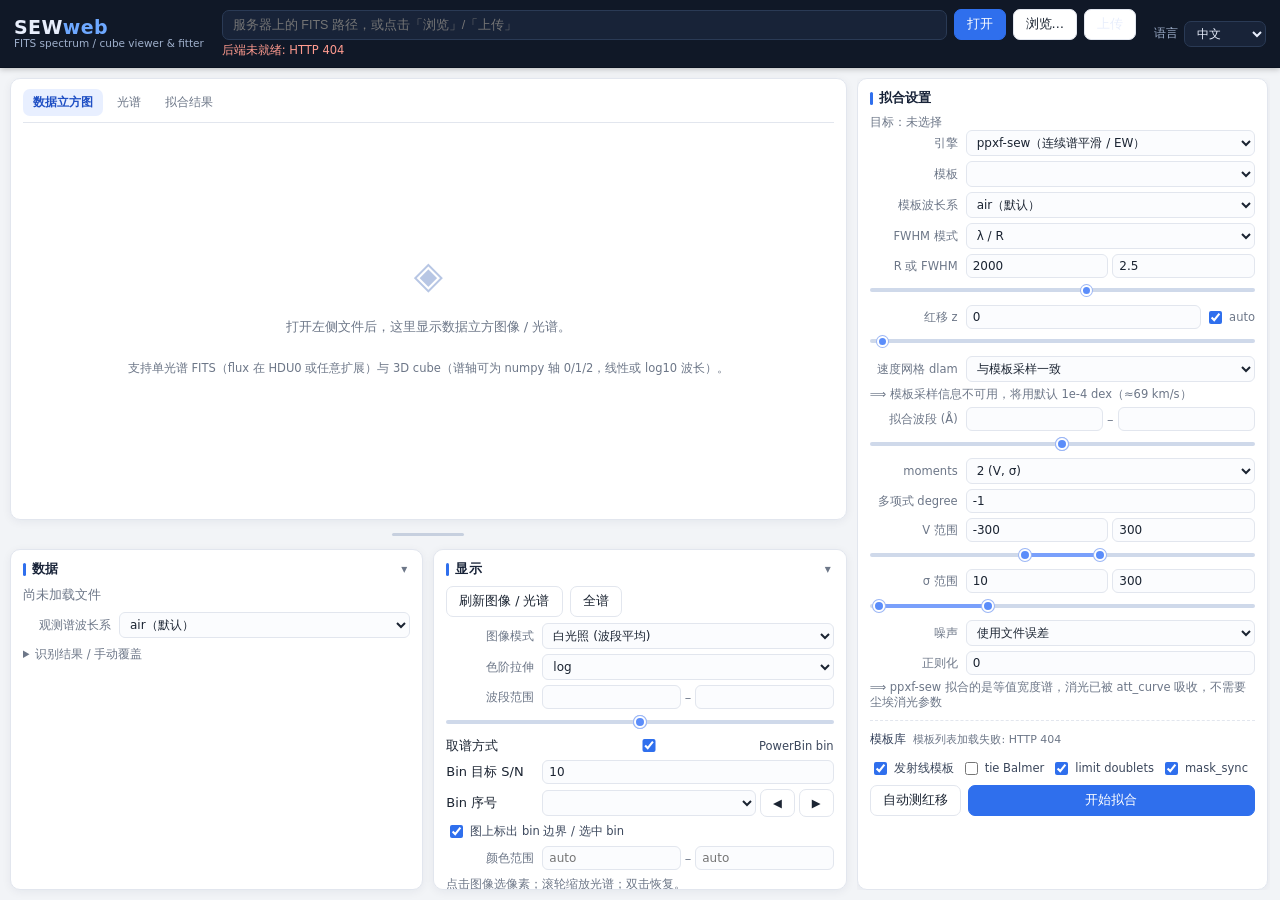
==== static/index.html @ 7df34a9a "webapp: 完整迁移到浏览器端计算 + 本地工作区 - wasm_app.py：把 Flask 路由搬成纯函数（同步拟合、base64 导出、进度回调） - rpc.js：api() 桥接到 Wo" ====
<!DOCTYPE html>
<html lang="zh-CN">
<head>
<meta charset="utf-8"/>
<meta name="viewport" content="width=device-width, initial-scale=1"/>
<title>SEW web</title>
<link rel="stylesheet" href="/static/style.css"/>
<script src="/vendor/plotly.min.js"></script>
</head>
<body>

<header>
  <div class="brand">
    <span class="logo">SEW<span>web</span></span>
    <span class="sub">FITS spectrum / cube viewer &amp; fitter</span>
  </div>
  <div class="openwrap">
    <div class="openbar">
      <input id="pathInput" type="text" spellcheck="false"
             data-i18n-ph="hdr.path.ph"/>
      <button id="openBtn" class="primary" data-i18n="hdr.open"></button>
      <button id="browseBtn" data-i18n="hdr.browse"></button>
      <label class="upload-btn"><span data-i18n="hdr.upload"></span>
        <input id="fileInput" type="file" accept=".fits,.fit,.fts,.fits.gz"/>
      </label>
    </div>
    <span id="topStatus" class="status"></span>
  </div>
  <label class="langsel">
    <span data-i18n="hdr.lang"></span>
    <select id="langSel">
      <option value="zh">中文</option>
      <option value="en">English</option>
    </select>
  </label>
</header>

<main>
  <!-- ======================= 左栏：数据 + 显示 ======================= -->
  <aside id="leftPanel">
    <section class="card" id="datasetCard">
      <h3><span data-i18n="card.data"></span> <button class="collapse-btn" data-target="dataBody"
                    data-i18n-title="collapse.title.data">▾</button></h3>
      <div id="dataBody">
      <div id="fileInfo" class="muted" data-i18n="data.empty"></div>
      <div id="detectBox" class="kv" style="display:none"></div>
      <div id="warnBox" class="warn" style="display:none"></div>

      <div class="formgrid" style="margin-top:8px">
        <label data-i18n="data.obsVac" data-i18n-title="data.obsVac.title"></label>
        <select id="obsVacSel">
          <option value="air" data-i18n="data.air"></option>
          <option value="vacuum" data-i18n="data.vacuum"></option>
        </select>
      </div>

      <details id="overrideDetails">
        <summary data-i18n="data.override"></summary>
        <div class="formgrid">
          <label data-i18n="data.kind"></label>
          <select id="ovKind">
            <option value="" data-i18n="data.kind.auto"></option>
            <option value="cube" data-i18n="data.kind.cube"></option>
            <option value="spectrum" data-i18n="data.kind.spec"></option>
          </select>
          <label data-i18n="data.fluxhdu"></label><select id="ovFlux"></select>
          <label data-i18n="data.fluxcol"></label><select id="ovFluxCol"></select>
          <label data-i18n="data.varhdu"></label><select id="ovVar"></select>
          <label data-i18n="data.varcol"></label><select id="ovVarCol"></select>
          <label data-i18n="data.maskhdu"></label><select id="ovMask"></select>
          <label data-i18n="data.maskcol"></label><select id="ovMaskCol"></select>
          <label data-i18n="data.varkind"></label>
          <select id="ovVarKind">
            <option value="" data-i18n="data.kind.auto"></option>
            <option value="var" data-i18n="data.varkind.var"></option>
            <option value="sigma" data-i18n="data.varkind.sigma"></option>
            <option value="ivar" data-i18n="data.varkind.ivar"></option>
          </select>
          <label data-i18n="data.masksem"></label>
          <select id="ovMaskSem">
            <option value="" data-i18n="data.masksem.auto"></option>
            <option value="bad_nonzero" data-i18n="data.masksem.bad"></option>
            <option value="good_nonzero" data-i18n="data.masksem.good"></option>
          </select>
          <label data-i18n="data.axis"></label><select id="ovAxis"></select>
          <label data-i18n="data.row"></label><input id="ovRow" type="number" min="0" value="0"/>
          <label data-i18n="data.wavemode"></label>
          <select id="ovWaveMode">
            <option value="" data-i18n="data.kind.auto"></option>
            <option value="hdu" data-i18n="data.wavemode.hdu"></option>
            <option value="wcs" data-i18n="data.wavemode.wcs"></option>
            <option value="custom" data-i18n="data.wavemode.custom"></option>
          </select>
          <label data-i18n="data.wavehdu"></label><select id="ovWaveHdu"></select>
          <label data-i18n="data.wavecol"></label><select id="ovWaveCol"></select>
          <label data-i18n="data.wavestart"></label><input id="ovWaveStart" type="number" step="any"/>
          <label data-i18n="data.wavestep"></label><input id="ovWaveStep" type="number" step="any"/>
        </div>
        <div class="row"><label class="chk"><input id="ovWaveLog" type="checkbox"/> <span data-i18n="data.wavelog"></span></label></div>
        <button id="applyOverride" class="ghost" data-i18n="data.apply"></button>
      </details>

      <details id="wsDetails" class="hidden">
        <summary><span data-i18n="ws.title"></span> <span id="wsStatus" class="muted"></span></summary>
        <div class="row small muted"><span data-i18n="ws.hint"></span></div>

        <h4 data-i18n="ws.templates"></h4>
        <div id="wsTplList" class="wslist"></div>
        <h4 data-i18n="ws.available"></h4>
        <div id="wsAvailList" class="wslist"></div>
        <div class="row">
          <input id="wsTplUrl" type="text" style="flex:1;min-width:0"
                 data-i18n-ph="ws.url.ph"/>
          <button id="wsTplDl" class="ghost small" data-i18n="tpl.download"></button>
        </div>
        <div class="row">
          <label class="upload-btn small"><span data-i18n="tpl.upload"></span>
            <input id="wsTplUp" type="file" accept=".npz"/>
          </label>
        </div>

        <h4 data-i18n="ws.data"></h4>
        <div id="wsFileList" class="wslist"></div>

        <h4 data-i18n="ws.results"></h4>
        <div id="wsResList" class="wslist"></div>
      </details>
      </div>
    </section>

    <section class="card" id="viewCard">
      <h3><span data-i18n="card.view"></span> <button class="collapse-btn" data-target="displayBody"
                    data-i18n-title="collapse.title.view">▾</button></h3>
      <div id="displayBody">
      <div class="row topbar">
        <button id="applyView" class="ghost" data-i18n="view.refresh"></button>
        <button id="fullBand" class="ghost" data-i18n="view.fullband"></button>
      </div>
      <div class="formgrid">
        <label data-i18n="view.imgmode"></label>
        <select id="imgMode">
          <option value="white" data-i18n="view.imgmode.white"></option>
          <option value="snr">S/N</option>
        </select>
        <label data-i18n="view.stretch"></label>
        <select id="stretchSel">
          <option value="sqrt">sqrt</option>
          <option value="linear">linear</option>
          <option value="log" selected>log</option>
        </select>
        <label data-i18n="view.band"></label>
        <div class="dual">
          <input id="bandMin" type="number" step="any"/>
          <span>–</span>
          <input id="bandMax" type="number" step="any"/>
        </div>
        <div class="span2 rngpair">
          <div class="rngtrack"></div><div class="rngfill"></div>
          <input type="range" id="bandMinR"/>
          <input type="range" id="bandMaxR"/>
        </div>
        <div id="coaddBox" style="display:contents">
        <label data-i18n="view.coadd"></label>
        <label class="chk" data-i18n-title="view.coadd.bin.title">
          <input id="useBin" type="checkbox" checked/> <span data-i18n="view.coadd.bin"></span></label>
        <label id="binSNLabel" data-i18n="view.binsn"></label>
        <input id="binSN" type="number" min="1" step="1" value="10"
               data-i18n-title="view.binsn.title"/>
        <label id="binSelLabel" data-i18n="view.binsel"></label>
        <div id="binSelRow" class="dual">
          <select id="binSel"></select>
          <button id="binPrev" class="ghost small" data-i18n-title="view.bin.prev">◀</button>
          <button id="binNext" class="ghost small" data-i18n-title="view.bin.next">▶</button>
        </div>
        <label id="apLabel" data-i18n="view.ap"></label>
        <div id="apRow" class="dual">
          <input id="aperture" type="number" step="any" min="0" value="0"/>
          <select id="apUnit" data-i18n-title="view.ap.unit.title">
            <option value="pix">pix</option>
            <option value="arcsec" data-i18n="view.ap.arcsec"></option>
          </select>
        </div>
        <div id="apSliderRow" class="span2">
          <input class="rngsingle" type="range" id="apertureR"/>
        </div>
        <div id="apHint" class="span2 small muted"></div>
        <div id="showBinsRow" class="span2">
          <label class="chk"><input id="showBins" type="checkbox" checked/>
            <span data-i18n="view.showbins"></span></label>
        </div>
        </div>
        <label data-i18n="view.crange"></label>
        <div class="dual">
          <input id="cminIn" type="number" step="any" placeholder="auto"/>
          <span>–</span>
          <input id="cmaxIn" type="number" step="any" placeholder="auto"/>
        </div>
      </div>
      <div class="row small muted">
        <span data-i18n="view.hint"></span>
      </div>
      <div class="row">
        <label class="chk"><input id="showMask" type="checkbox" checked/>
          <span data-i18n="view.showmask"></span></label>
        <label class="chk"><input id="showErr" type="checkbox"/>
          <span data-i18n="view.showerr"></span></label>
        <label class="chk"><input id="waveRestChk" type="checkbox"/>
          <span data-i18n="view.waverest"></span></label>
      </div>
      <div id="colorbar" class="colorbar hidden">
        <div class="cbar-grad"></div>
        <div class="cbar-labels"><span id="cbarMin">-</span><span id="cbarMax">-</span></div>
      </div>
      </div>
    </section>

  </aside>

  <!-- ======================= 中栏：展示区 ======================= -->
  <section id="centerPanel">
    <div class="card display-card">
      <div class="tabs" id="displayTabs">
        <button data-view="map" class="active" data-i18n="tab.map"></button>
        <button data-view="spec" data-i18n="tab.spec"></button>
        <button data-view="result" data-i18n="tab.result"></button>
        <span class="grow"></span>
        <select id="lineSel" class="linesel" style="display:none"
                data-i18n-title="lines.title">
          <option value="" data-i18n="line.none"></option>
          <option value="fitabs" selected data-i18n="line.fitabs"></option>
          <option value="fit" data-i18n="line.fit"></option>
          <option value="abs" data-i18n="line.abs"></option>
          <option value="em" data-i18n="line.em"></option>
          <option value="allabs" data-i18n="line.allabs"></option>
          <option value="all" data-i18n="line.all"></option>
        </select>
        <span id="pixelBadge" class="badge hidden"></span>
      </div>
      <div id="mapView" class="view hidden">
        <div class="mapwrap">
          <canvas id="mapCanvas"></canvas>
          <div id="mapHint" class="maphint" data-i18n="map.hint"></div>
          <div id="skyReadout"></div>
        </div>
      </div>
      <div id="spectrumView" class="view hidden">
        <div id="spectrumPlot" class="plotbox"></div>
      </div>
      <div id="resultView" class="view hidden">
        <div id="resultCard" class="rviewbox">
          <div id="resultEmpty" class="muted small" data-i18n="result.empty"></div>
          <div id="resultSummary" class="kv hidden"></div>

          <div id="resultTabsWrap" class="tabs hidden">
            <button data-rtab="native" class="active" data-i18n="rtab.native"></button>
            <button data-rtab="weights" data-i18n="rtab.weights"></button>
            <button data-rtab="params" data-i18n="rtab.params"></button>
            <button data-rtab="gas" data-i18n="rtab.gas"></button>
            <button data-rtab="log" data-i18n="rtab.log"></button>
          </div>

          <div id="rNative" class="rview hidden">
            <div class="imgbox"><img id="nativeImg" class="fitimg" alt="ppxf plot"/></div>
          </div>
          <div id="rWeights" class="rview hidden">
            <div class="wsplit">
              <div class="imgbox"><img id="weightsImg" class="fitimg" alt="template weights"/></div>
              <div id="weightsStats" class="small wstats"></div>
            </div>
          </div>
          <div id="rParams" class="rview hidden">
            <h4 data-i18n="result.comp"></h4>
            <div id="compTable"></div>
          </div>
          <div id="rGas" class="rview hidden">
            <div id="gasTable"></div>
          </div>
          <div id="rLog" class="rview hidden"><pre id="fitLog" class="logbox"></pre></div>

          <div class="row" id="exportRow" style="display:none">
            <a id="exportJson" class="btn ghost" download data-i18n="result.export.json"></a>
            <a id="exportFits" class="btn ghost" download data-i18n="result.export.fits"></a>
          </div>
        </div>
      </div>
      <div id="emptyView" class="view">
        <div class="empty">
          <div class="empty-icon">◈</div>
          <p data-i18n="empty.p1"></p>
          <p class="small" data-i18n="empty.p2"></p>
        </div>
      </div>
    </div>
  </section>

  <!-- ======================= 右栏：拟合 ======================= -->
  <aside id="rightPanel">
    <section class="card">
      <h3 data-i18n="card.fit"></h3>
      <div id="targetInfo" class="muted small" data-i18n="fit.targetNone"></div>

      <div class="formgrid">
        <label data-i18n="fit.engine"></label>
        <select id="engineSel">
          <option value="ppxf_sew" data-i18n="fit.engine.sew"></option>
          <option value="ppxf" data-i18n="fit.engine.ppxf"></option>
        </select>
        <label data-i18n="fit.template"></label><select id="templateSel"></select>
        <label data-i18n="fit.tplvac"></label>
        <select id="tplVacSel">
          <option value="air" data-i18n="data.air"></option>
          <option value="vacuum">vacuum</option>
        </select>
        <label data-i18n="fit.fwhmmode"></label>
        <select id="fwhmMode">
          <option value="lambda/R" data-i18n="fwhm.lambdaR"></option>
          <option value="constant" data-i18n="fwhm.constant"></option>
          <option value="function" data-i18n="fwhm.function"></option>
          <option value="scatter" data-i18n="fwhm.scatter"></option>
        </select>
        <label id="fwhmFuncLabel" style="display:none" data-i18n="fit.fwhmfunc"></label>
        <input id="fwhmFunc" type="text" style="display:none"
               value="lam/7000" data-i18n-ph="fit.fwhmfunc.ph"/>
        <label id="fwhmLsfLabel" style="display:none" data-i18n="fit.lsfref"></label>
        <div id="fwhmLsfRow" class="dual" style="display:none">
          <input id="fwhmLsfPath" type="text"
                 value="/data/ifspip/DRP_comp/Comp/CSST_IFS_CUBE_163239.2+781153_R1101_LIN_61068.194.fits"/>
          <button id="fwhmLsfBrowse" class="ghost small" data-i18n="common.browse"></button>
        </div>
        <label id="fwhmRLabel" data-i18n="fit.fwhmR"></label>
        <div id="fwhmRow" class="dual">
          <input id="fwhmR" type="number" step="any" value="2000" data-i18n-title="fit.r.title"/>
          <input id="fwhmVal" type="number" step="any" value="2.5" data-i18n-title="fit.fwhmc.title"/>
        </div>
        <div id="fwhmRRng" class="span2"><input class="rngsingle" type="range" id="fwhmRR"/></div>
        <div id="fwhmValRng" class="span2"><input class="rngsingle" type="range" id="fwhmValR"/></div>
        <label data-i18n="fit.z"></label>
        <div class="dual">
          <input id="zValue" type="number" step="any" value="0"/>
          <label class="chk"><input id="zAuto" type="checkbox" checked/> <span data-i18n="fit.z.auto"></span></label>
        </div>
        <div class="span2"><input class="rngsingle" type="range" id="zR"/></div>
        <label data-i18n="fit.dlam"></label>
        <select id="dlamModeSel" data-i18n-title="fit.dlam.title">
          <option value="template" selected data-i18n="fit.dlam.template"></option>
          <option value="obs" data-i18n="fit.dlam.obs"></option>
          <option value="custom" data-i18n="fit.dlam.custom"></option>
        </select>
        <div id="dlamCustomRow" class="span2" style="display:none">
          <input id="dlamIn" type="number" step="1e-7" min="0.000002"
                 max="0.002" value="0.0001" data-i18n-title="fit.dlam.in.title"/>
        </div>
        <div id="dlamHint" class="span2 small muted"></div>
        <label data-i18n="fit.band"></label>
        <div class="dual">
          <input id="fitMin" type="number" step="any"/>
          <span>–</span>
          <input id="fitMax" type="number" step="any"/>
        </div>
        <div class="span2 rngpair">
          <div class="rngtrack"></div><div class="rngfill"></div>
          <input type="range" id="fitMinR"/>
          <input type="range" id="fitMaxR"/>
        </div>
        <label>moments</label>
        <select id="momentsSel"><option value="2">2 (V, σ)</option><option value="4">4 (+h3,h4)</option></select>
        <label data-i18n="fit.degree"></label><input id="degreeIn" type="number" value="-1"/>
        <label data-i18n="fit.vrange"></label>
        <div class="dual"><input id="vminIn" type="number" value="-300"/><input id="vmaxIn" type="number" value="300"/></div>
        <div class="span2 rngpair">
          <div class="rngtrack"></div><div class="rngfill"></div>
          <input type="range" id="vminR"/>
          <input type="range" id="vmaxR"/>
        </div>
        <label data-i18n="fit.sigrange"></label>
        <div class="dual"><input id="sigMinIn" type="number" value="10"/><input id="sigMaxIn" type="number" value="300"/></div>
        <div class="span2 rngpair">
          <div class="rngtrack"></div><div class="rngfill"></div>
          <input type="range" id="sigMinR"/>
          <input type="range" id="sigMaxR"/>
        </div>
        <label data-i18n="fit.noise"></label>
        <select id="noiseSel"><option value="file" data-i18n="fit.noise.file"></option><option value="auto" data-i18n="fit.noise.auto"></option></select>
        <label data-i18n="fit.regul"></label><input id="regulIn" type="number" step="any" value="0"/>
        <div id="dustBlock" style="display:contents">
        <label data-i18n="fit.dust"></label>
        <select id="dustModeSel" data-i18n-title="fit.dust.title">
          <option value="none" selected data-i18n="dust.none"></option>
          <option value="calzetti" data-i18n="dust.calzetti"></option>
          <option value="powerlaw" data-i18n="dust.powerlaw"></option>
          <option value="kc13">KC13 / Cappellari(2023)</option>
          <option value="custom" data-i18n="dust.custom"></option>
        </select>
        <label data-i18n="fit.dustOn"></label>
        <select id="dustOnSel">
          <option value="stars" selected data-i18n="dust.on.stars"></option>
          <option value="both" data-i18n="dust.on.both"></option>
        </select>
        <label data-i18n="fit.dustAv"></label>
        <div class="dual">
          <input id="dustAvMin" type="number" step="0.05" value="0"/>
          <input id="dustAvMax" type="number" step="0.05" value="4"/>
        </div>
        <label id="dustSlopeLabel" data-i18n="fit.dustSlope"></label>
        <div class="dual" id="dustSlopeRow">
          <input id="dustSlopeMin" type="number" step="0.05" value="-3"/>
          <input id="dustSlopeMax" type="number" step="0.05" value="1"/>
        </div>
        <div class="span2" id="dustExprRow" style="display:none">
          <input id="dustExpr" type="text" value="av*(lam/5500.)**-0.7"
                 data-i18n-title="dust.expr.title"/>
        </div>
        <div id="dustHint" class="span2 small muted"></div>
        </div>
        <div id="dustOffNote" class="span2 small muted" style="display:none" data-i18n="dust.offnote">
        </div>
      </div>

      <details id="tplDetails" class="tpl-details">
        <summary><span data-i18n="tpl.title"></span> <span id="tplStatus" data-i18n="tpl.loading"></span></summary>
        <div class="row">
          <input id="tplUrlInput" type="text" style="flex:1;min-width:0"
                 data-i18n-ph="tpl.url.ph"/>
        </div>
        <div class="row">
          <input id="tplNameInput" type="text" style="width:96px"
                 data-i18n-ph="tpl.name.ph"/>
          <button id="tplDownloadBtn" class="ghost" data-i18n="tpl.download"></button>
          <label class="upload-btn small"><span data-i18n="tpl.upload"></span>
            <input id="tplUploadInput" type="file" accept=".npz"/>
          </label>
          <button id="tplRefreshBtn" class="ghost small" data-i18n="tpl.rescan"></button>
        </div>
        <div class="row">
          <span id="tplDlMsg" class="small muted"></span>
        </div>
        <p class="small muted" data-i18n-html="tpl.note"></p>
      </details>

      <div class="row wrap">
        <label class="chk"><input id="gasChk" type="checkbox" checked/> <span data-i18n="fit.gas"></span></label>
        <label class="chk"><input id="tieBalmerChk" type="checkbox"/> <span data-i18n="fit.tieBalmer"></span></label>
        <label class="chk"><input id="limitDoubletsChk" type="checkbox" checked/> <span data-i18n="fit.limitDoublets"></span></label>
        <label class="chk" data-i18n-title="fit.maskSync.title"><input id="maskSyncChk" type="checkbox" checked/> <span data-i18n="fit.maskSync"></span></label>
      </div>
      <div class="row">
        <button id="autoZBtn" class="ghost" data-i18n="fit.autoZ"></button>
        <button id="fitBtn" class="primary grow" data-i18n="fit.run"></button>
      </div>
      <div id="fitProgressWrap" class="hidden">
        <div class="progress"><div id="fitProgress" class="progress-bar"></div></div>
        <div id="fitMsg" class="small muted"></div>
      </div>
      <div id="fitError" class="error hidden"></div>
    </section>
  </aside>

  <div id="panelSplitter" class="vsplit" data-i18n-title="splitter.title">
    <span></span>
  </div>
</main>

<!-- ======================= 文件浏览弹窗 ======================= -->
<div id="browseModal" class="modal hidden">
  <div class="modal-box">
    <div class="modal-head">
      <h3 data-i18n="modal.title"></h3>
      <button id="browseClose" class="ghost" data-i18n="modal.close"></button>
    </div>
    <div class="row">
      <input id="browsePath" type="text" spellcheck="false"/>
      <button id="browseGo" class="ghost" data-i18n="modal.go"></button>
      <button id="browseUp" class="ghost" data-i18n="modal.up"></button>
    </div>
    <div class="browselist">
      <div id="browseDirs"></div>
      <div id="browseFiles"></div>
    </div>
  </div>
</div>

<div id="refreshTip" class="tip hidden" data-i18n="tip.refreshReset"></div>
<div id="toast" class="toast hidden"></div>

<script src="/static/i18n.js"></script>
<script src="/static/app.js"></script>
</body>
</html>
---- static/style.css ----
:root{
  --bg:#f2f4f7;
  --card:#ffffff;
  --line:#e2e6ee;
  --text:#1b2432;
  --muted:#6d7788;
  --accent:#2f6fed;
  --accent-2:#0d9488;
  --warn:#b45309;
  --err:#c0392b;
  --radius:10px;
  --shadow:0 2px 10px rgba(20,35,70,.06);
}
*{box-sizing:border-box}
html,body{height:100%}
body{
  margin:0;background:var(--bg);color:var(--text);
  font-family:"Segoe UI",system-ui,-apple-system,"Noto Sans SC",sans-serif;
  font-size:13px;display:flex;flex-direction:column;overflow:hidden;
}
code{font-family:ui-monospace,SFMono-Regular,Consolas,monospace;font-size:11.5px}

/* ---------------- header ---------------- */
header{
  display:flex;align-items:center;gap:18px;flex-wrap:wrap;
  padding:9px 14px;background:#101827;color:#e8eefc;
  border-bottom:1px solid #0b1220;box-shadow:0 1px 6px rgba(0,0,0,.25);
}
.brand{display:flex;flex-direction:column;line-height:1.05}
.logo{font-size:19px;font-weight:700;letter-spacing:.4px}
.logo span{color:#6ea8ff}
.sub{font-size:10.5px;color:#9fb0cc}
.langsel{display:flex;align-items:center;gap:6px;font-size:11.5px;
  color:#9fb0cc;margin-left:auto}
.langsel select{
  font:inherit;font-size:12px;padding:4px 8px;border-radius:7px;
  border:1px solid #2a3a55;background:#182338;color:#e8eefc;cursor:pointer;
  outline:none;
}
.langsel select:focus{border-color:#5b8dfa}
.openwrap{display:flex;flex-direction:column;gap:3px;flex:1;min-width:0}
.openbar{display:flex;align-items:center;gap:7px;min-width:0}
.openbar input[type=text]{
  flex:1;min-width:220px;padding:7px 10px;border-radius:7px;border:1px solid #2a3a55;
  background:#182338;color:#e8eefc;outline:none;font-size:12.5px;
}
.openbar input[type=text]:focus{border-color:#5b8dfa}
.status{font-size:11.5px;line-height:15px;min-height:15px;color:#9fb0cc;
  overflow:hidden;text-overflow:ellipsis;white-space:nowrap;max-width:100%}
.status.err{color:#ff9b8f}

button,.btn{
  font:inherit;font-size:12.5px;padding:6px 12px;border-radius:7px;
  border:1px solid var(--line);background:#fff;color:var(--text);cursor:pointer;
  text-decoration:none;display:inline-flex;align-items:center;justify-content:center;
  transition:background .12s,border-color .12s,opacity .12s;white-space:nowrap;
}
button:hover,.btn:hover{border-color:#b9c4d8;background:#f7f9fc}
button.primary,.btn.primary{background:var(--accent);border-color:var(--accent);color:#fff}
button.primary:hover{background:#255fd6}
button.ghost,.btn.ghost{background:#fff}
button.ghost:hover{background:#f2f6ff;border-color:#a8bdf0}
button:disabled{opacity:.5;cursor:not-allowed}
.upload-btn{
  font:inherit;font-size:12.5px;padding:6px 12px;border-radius:7px;
  border:1px solid var(--line);background:#fff;cursor:pointer;position:relative;
  display:inline-flex;align-items:center;
}
.upload-btn input{position:absolute;inset:0;opacity:0;cursor:pointer}
.upload-btn.small{font-size:11.5px;padding:4px 9px}

/* ---------------- layout ----------------
   右：拟合设置（纵贯全部行高，约 1/3 宽，内部滚动）
   左：上 = 展示区（数据立方图 / 光谱 / 拟合结果 tab 切换）
       下 = 数据 / 显示 两列                      */
main{
  flex:1;display:grid;gap:10px;padding:10px;overflow:hidden;min-height:0;
  grid-template-columns:repeat(3,minmax(0,1fr));
  grid-template-rows:minmax(220px,1fr) 9px var(--panel-h, 340px);
}
.vsplit{grid-column:1 / 3;grid-row:2;height:9px;cursor:ns-resize;
  display:flex;align-items:center;justify-content:center;user-select:none;
  border-radius:5px;touch-action:none}
.vsplit span{display:block;width:72px;height:3px;border-radius:3px;
  background:#c7d0df;transition:background .12s,height .12s}
.vsplit:hover span,.vsplit.dragging span{background:var(--accent);height:4px}
#centerPanel{grid-column:1 / 3;grid-row:1;display:flex;flex-direction:column;
  min-width:0;min-height:0}
#leftPanel{display:contents}
#datasetCard{grid-column:1;grid-row:3}
#viewCard{grid-column:2;grid-row:3}
#rightPanel{grid-column:3;grid-row:1 / 4}
#datasetCard,#viewCard,#rightPanel{
  min-height:0;min-width:0;overflow-y:auto;overflow-x:hidden;margin-bottom:0}
#rightPanel>.card{margin-bottom:0;height:100%;overflow-y:auto}
/* 结果视图嵌在上方展示卡里，去掉自身卡片外观 */
#resultCard{flex:1;min-height:0;overflow:auto;border:none;box-shadow:none;
  background:transparent;padding:0;margin:0}
#rParams h4{margin:0 0 4px}
#resultSummary{display:flex;flex-wrap:wrap;gap:4px 20px;margin-top:4px}
#resultSummary .pair{display:flex;align-items:baseline;gap:6px}
#resultSummary .pair .k{color:var(--muted);font-size:11px}
#resultSummary .pair .v{font-family:ui-monospace,Consolas,monospace;font-size:11px}
aside{overflow-y:auto;overflow-x:hidden;padding-right:2px}
aside::-webkit-scrollbar{width:8px}
aside::-webkit-scrollbar-thumb{background:#cfd6e3;border-radius:8px}

.card{
  background:var(--card);border:1px solid var(--line);border-radius:var(--radius);
  padding:10px 12px;box-shadow:var(--shadow);margin-bottom:10px;
}
.card h3{margin:0 0 8px;font-size:13px;letter-spacing:.2px;color:#182338;
  display:flex;align-items:center;gap:6px}
.card h3::before{content:"";width:3px;height:13px;border-radius:2px;background:var(--accent)}
.card h3 .collapse-btn{margin-left:auto;border:none;background:transparent;
  padding:0 3px;color:#6d7788;font-size:12px;line-height:1;cursor:pointer}
.card h3 .collapse-btn:hover{color:var(--accent);background:transparent;
  border:none}
.card h4{margin:10px 0 5px;font-size:12px;color:#33405a}

/* ---------------- forms ---------------- */
.formgrid{display:grid;grid-template-columns:88px minmax(0,1fr);gap:5px 8px;align-items:center}
.formgrid>label{font-size:11.5px;color:var(--muted);text-align:right}
.formgrid input,.formgrid select{
  font:inherit;font-size:12px;padding:4px 6px;border:1px solid var(--line);
  border-radius:6px;background:#fbfcfe;color:var(--text);min-width:0;width:100%;
}
.formgrid input:focus,.formgrid select:focus{outline:none;border-color:#9bb6f5;background:#fff}
details{margin-top:6px}
summary{cursor:pointer;font-size:11.5px;color:var(--muted);padding:3px 0}
summary:hover{color:var(--accent)}
/* 拟合设置里的「模板库」折叠块 */
#tplDetails{margin-top:10px;padding-top:6px;border-top:1px dashed var(--line)}
#tplDetails summary{font-size:12px;color:#33405a;display:block;
  white-space:normal;line-height:1.5}
#tplDetails summary #tplStatus{color:var(--muted);font-size:11px;
  margin-left:4px}
#tplDetails[open] summary{color:var(--accent)}
/* 工作区（浏览器端）：模板 / 数据 / 拟合结果 */
#wsDetails{margin-top:10px;padding-top:6px;border-top:1px dashed var(--line)}
#wsDetails summary{font-size:12px;color:#33405a;display:block;
  white-space:normal;line-height:1.5}
#wsDetails h4{margin:9px 0 3px;font-size:11.5px;color:#33405a}
.wslist{max-height:150px;overflow:auto;border:1px solid var(--line);
  border-radius:6px;background:#fbfcfe}
.wslist:empty{display:none}
.wsrow{display:flex;align-items:center;gap:6px;padding:3px 6px;
  font-size:11.5px;border-bottom:1px solid #eef1f6}
.wsrow:last-child{border-bottom:none}
.wsrow .nm{flex:1;min-width:0;overflow:hidden;text-overflow:ellipsis;
  white-space:nowrap}
.wsrow .sz{color:var(--muted);font-size:10.5px}
.wsrow button{padding:1px 6px;font-size:10.5px;border-radius:5px}
.row{display:flex;align-items:center;gap:7px;margin-top:7px}
.row.topbar{margin-top:0;margin-bottom:6px}
.row.wrap{flex-wrap:wrap}
.row .grow{flex:1}
.dual{display:flex;align-items:center;gap:4px}
.dual input{width:100%}
.dual span{color:var(--muted)}

/* 数字滑条（波长范围 / R / V / σ / z） */
.span2{grid-column:1 / -1}

/* 区间：一根轨道 + 两个滑块 */
.rngpair{position:relative;height:18px;margin-top:-1px}
.rngpair .rngtrack,.rngpair .rngfill{
  position:absolute;top:7px;height:4px;border-radius:3px;pointer-events:none}
.rngpair .rngtrack{left:0;right:0;background:#cfd9ea}
.rngpair .rngfill{left:0;width:0;background:#7aa0fb}
.formgrid .rngpair input[type=range]{
  position:absolute;left:0;top:0;width:100%;height:18px;
  margin:0;padding:0;border:none;background:transparent;
  -webkit-appearance:none;appearance:none;pointer-events:none;
}
.formgrid .rngpair input[type=range]::-webkit-slider-runnable-track{
  height:18px;background:transparent;border:none}
.formgrid .rngpair input[type=range]::-webkit-slider-thumb{
  -webkit-appearance:none;appearance:none;width:12px;height:12px;
  margin-top:3px;border-radius:50%;background:#5b8dfa;border:2px solid #fff;
  box-shadow:0 0 0 1px #9bb6f5;pointer-events:auto;cursor:pointer;
}
.formgrid .rngpair input[type=range]::-moz-range-track{
  height:18px;background:transparent;border:none}
.formgrid .rngpair input[type=range]::-moz-range-thumb{
  width:10px;height:10px;border-radius:50%;background:#5b8dfa;
  border:2px solid #fff;box-shadow:0 0 0 1px #9bb6f5;
  pointer-events:auto;cursor:pointer;
}
.formgrid .rngpair input[type=range]:focus{outline:none}

/* 单值滑条 */
.formgrid .rngsingle{
  -webkit-appearance:none;appearance:none;width:100%;height:14px;
  padding:0;margin:0;border:none;background:transparent;cursor:pointer;
}
.formgrid .rngsingle::-webkit-slider-runnable-track{
  height:4px;border-radius:3px;background:#cfd9ea}
.formgrid .rngsingle::-webkit-slider-thumb{
  -webkit-appearance:none;appearance:none;width:11px;height:11px;
  margin-top:-3.5px;border-radius:50%;background:#5b8dfa;
  border:2px solid #fff;box-shadow:0 0 0 1px #9bb6f5;
}
.formgrid .rngsingle::-moz-range-track{
  height:4px;border-radius:3px;background:#cfd9ea}
.formgrid .rngsingle::-moz-range-thumb{
  width:9px;height:9px;border-radius:50%;background:#5b8dfa;
  border:2px solid #fff;box-shadow:0 0 0 1px #9bb6f5;
}
.formgrid .rngsingle:focus{outline:none}
.chk{display:inline-flex;align-items:center;gap:4px;font-size:11.5px;
  color:#3b475c;cursor:pointer;white-space:nowrap}
.chk input{accent-color:var(--accent)}
.muted{color:var(--muted)}
.small{font-size:11.5px}
.hidden{display:none !important}

/* ---------------- kv / warnings ---------------- */
.kv{display:grid;grid-template-columns:auto 1fr;gap:3px 9px;font-size:11.5px;margin-top:6px}
.kv .k{color:var(--muted);white-space:nowrap}
.kv .v{font-family:ui-monospace,Consolas,monospace;font-size:11px;word-break:break-all}
.warn{margin-top:7px;padding:6px 8px;border-radius:7px;background:#fff7e6;
  border:1px solid #f3d79b;color:var(--warn);font-size:11.5px;white-space:pre-wrap}
.error{margin-top:7px;padding:7px 9px;border-radius:7px;background:#fdecea;
  border:1px solid #f3b8b1;color:var(--err);font-size:11.5px;white-space:pre-wrap}
.badge{background:#eef3ff;border:1px solid #c9d8fb;color:#2f5bcf;
  padding:2px 8px;border-radius:20px;font-size:11px;font-family:ui-monospace,monospace}

/* ---------------- tabs ---------------- */
.tabs{display:flex;align-items:center;gap:4px;flex-wrap:wrap;margin-bottom:8px;
  border-bottom:1px solid var(--line);padding-bottom:6px}
.tabs button{
  border:none;background:transparent;padding:5px 10px;border-radius:7px;
  color:var(--muted);font-size:12px;
}
.tabs button:hover{background:#f0f4fb;color:var(--text)}
.tabs button.active{background:#e8efff;color:#1f4fc4;font-weight:600}

/* ---------------- center display ---------------- */
#centerPanel{display:flex;flex-direction:column;min-width:0;min-height:0}
.display-card{flex:1;display:flex;flex-direction:column;min-height:0;margin-bottom:0}
.view{flex:1;min-height:0;display:flex;flex-direction:column}
.mapwrap{flex:1;min-height:0;position:relative;display:flex;align-items:center;
  justify-content:center;background:
  linear-gradient(45deg,#f7f8fa 25%,transparent 25%,transparent 75%,#f7f8fa 75%),
  linear-gradient(45deg,#f7f8fa 25%,#fff 25%,#fff 75%,#f7f8fa 75%);
  background-size:18px 18px;background-position:0 0,9px 9px;border-radius:8px;
  border:1px solid var(--line);overflow:hidden}
#mapCanvas{max-width:100%;max-height:100%;cursor:crosshair}
.linesel{font-size:11.5px;padding:2px 5px;border:1px solid var(--line);
  border-radius:5px;background:#fbfcfe;color:var(--text);max-width:210px}
#skyReadout{position:absolute;right:8px;top:6px;display:none;
  font-size:11.5px;color:#1f2b42;background:rgba(255,255,255,.86);
  border:1px solid var(--line);border-radius:4px;padding:1px 7px;
  pointer-events:none;font-variant-numeric:tabular-nums;white-space:nowrap}
.maphint{position:absolute;inset:0;display:flex;align-items:center;
  justify-content:center;color:var(--muted);font-size:12.5px;pointer-events:none}
.plotbox{flex:1;min-height:420px;width:100%}
.empty{flex:1;display:flex;flex-direction:column;align-items:center;
  justify-content:center;color:var(--muted);text-align:center;padding:30px}
.empty-icon{font-size:38px;color:#b7c6e4;margin-bottom:8px}

/* ---------------- colorbar ---------------- */
.colorbar{margin-top:8px}
.cbar-grad{height:10px;border-radius:5px;border:1px solid #dfe4ee;
  background:linear-gradient(90deg,#440154,#3b528b,#21918c,#5ec962,#fde725)}
.cbar-labels{display:flex;justify-content:space-between;font-size:10.5px;
  color:var(--muted);font-family:ui-monospace,monospace;margin-top:3px}

/* ---------------- progress ---------------- */
.progress{height:8px;background:#e8ecf4;border-radius:6px;overflow:hidden;margin-top:8px}
.progress-bar{height:100%;width:0;background:linear-gradient(90deg,#4f8cff,#0d9488);
  transition:width .25s ease}
#fitMsg{margin-top:4px}

/* ---------------- results ---------------- */
#resultCard{display:flex;flex-direction:column}
.fitimg{width:auto;max-width:100%;height:auto;object-fit:contain;
  border-radius:7px;border:1px solid var(--line);background:#fff;
  display:block;cursor:zoom-in}
/* 结果显示在上方大区域里：图随窗块大小自适应（不超出可视区） */
.rview{flex:1 1 auto;min-height:0;margin-top:4px;display:flex;
  flex-direction:column;gap:6px}
.imgbox{flex:1 1 auto;min-height:0;min-width:0;display:flex;
  align-items:center;justify-content:center;overflow:hidden}
.imgbox .fitimg{max-height:100%;max-width:100%}
/* 模板权重：左图 + 右侧统计表 */
#rWeights .wsplit{flex:1 1 auto;min-height:0;display:flex;gap:10px;
  align-items:stretch}
#rWeights .imgbox{flex:1 1 auto}
.wstats{flex:0 0 auto;max-width:42%;overflow:auto}
.wstats table{border-collapse:collapse;font-size:11px}
.wstats th,.wstats td{padding:3px 7px;border-bottom:1px solid #eef1f6;
  white-space:nowrap;text-align:right}
.wstats th:first-child,.wstats td:first-child{text-align:left;color:var(--muted)}
.wstats thead th{background:#f4f7fc;color:#4a566d;font-weight:600;
  border-bottom:1px solid var(--line);position:sticky;top:0}
.wstats td{font-family:ui-monospace,Consolas,monospace}
.wstats .note{margin-top:4px;color:var(--muted);font-size:10.5px}
.rview #compTable,.rview #gasTable,.rview #rLog pre{min-height:0}
#rParams,#rGas,#rLog{overflow:auto}
#rLog pre.logbox{flex:1 1 auto;overflow:auto;margin:0}
#compTable table,#gasTable table{border-collapse:collapse;font-size:11px}
#compTable table{width:100%}
#gasTable table{width:max-content;min-width:100%}
#gasTable td,#gasTable th{white-space:nowrap}
#compTable th,#gasTable th{background:#f4f7fc;color:#4a566d;font-weight:600;
  text-align:left;padding:4px 5px;border-bottom:1px solid var(--line);position:sticky;top:0}
#compTable td,#gasTable td{padding:3px 5px;border-bottom:1px solid #eef1f6;
  font-family:ui-monospace,Consolas,monospace}
.gas-scroll{max-height:280px;overflow:auto;border:1px solid var(--line);border-radius:7px}
.gas-scroll::-webkit-scrollbar{height:9px;width:9px}
.gas-scroll::-webkit-scrollbar-thumb{background:#cfd6e3;border-radius:8px}
.logbox{background:#0f1726;color:#cfe0ff;border-radius:7px;padding:9px;
  font-family:ui-monospace,Consolas,monospace;font-size:10.5px;
  max-height:300px;overflow:auto;white-space:pre-wrap;margin:0}
#exportRow a{flex:1}

/* ---------------- modal ---------------- */
.modal{position:fixed;inset:0;background:rgba(12,20,35,.45);z-index:50;
  display:flex;align-items:flex-start;justify-content:center;
  padding-top:90px;box-sizing:border-box}
.modal-box{background:#fff;border-radius:12px;width:min(760px,92vw);
  max-height:82vh;display:flex;flex-direction:column;padding:14px;
  box-shadow:0 20px 60px rgba(0,0,0,.35)}
.modal-head{display:flex;align-items:center;justify-content:space-between;
  margin-bottom:6px}
.modal-head h3{margin:0}
.modal .row input{flex:1;font:inherit;font-size:12px;padding:5px 8px;
  border:1px solid var(--line);border-radius:6px}
.browselist{overflow:auto;margin-top:8px;border-top:1px solid var(--line);
  padding-top:6px;font-size:12px}
.browselist .item{padding:3px 6px;border-radius:5px;cursor:pointer;
  display:flex;gap:8px;align-items:center}
.browselist .item:hover{background:#eef3ff}
.browselist .item .sz{margin-left:auto;color:var(--muted);font-size:10.5px}
.browselist .dir{color:#1f4fc4;font-weight:600}

/* ---------------- toast ---------------- */
.tip{position:fixed;transform:translate(-50%,-100%);background:#101827;
  color:#eef4ff;padding:6px 10px;border-radius:7px;font-size:11.5px;
  box-shadow:0 6px 20px rgba(0,0,0,.3);z-index:95;pointer-events:none;
  white-space:nowrap}
.tip::after{content:"";position:absolute;left:50%;top:100%;
  transform:translateX(-50%);border:5px solid transparent;
  border-top-color:#101827}
.toast{position:fixed;right:18px;bottom:18px;background:#101827;color:#eef4ff;
  padding:9px 14px;border-radius:9px;font-size:12px;z-index:80;
  box-shadow:0 8px 30px rgba(0,0,0,.35);max-width:420px}
.toast.err{background:#7f1d1d}

@media (max-width:1120px){
  body{overflow:auto}
  main{grid-template-columns:1fr 1fr;grid-template-rows:auto;
    height:auto;overflow:visible}
  #centerPanel{grid-column:1 / -1;grid-row:1}
  .vsplit{display:none}
  #datasetCard{grid-column:1;grid-row:2}
  #viewCard{grid-column:2;grid-row:2}
  #rightPanel{grid-column:1 / -1;grid-row:3}
  aside,#datasetCard,#viewCard{overflow:visible}
  .display-card{min-height:520px}
}
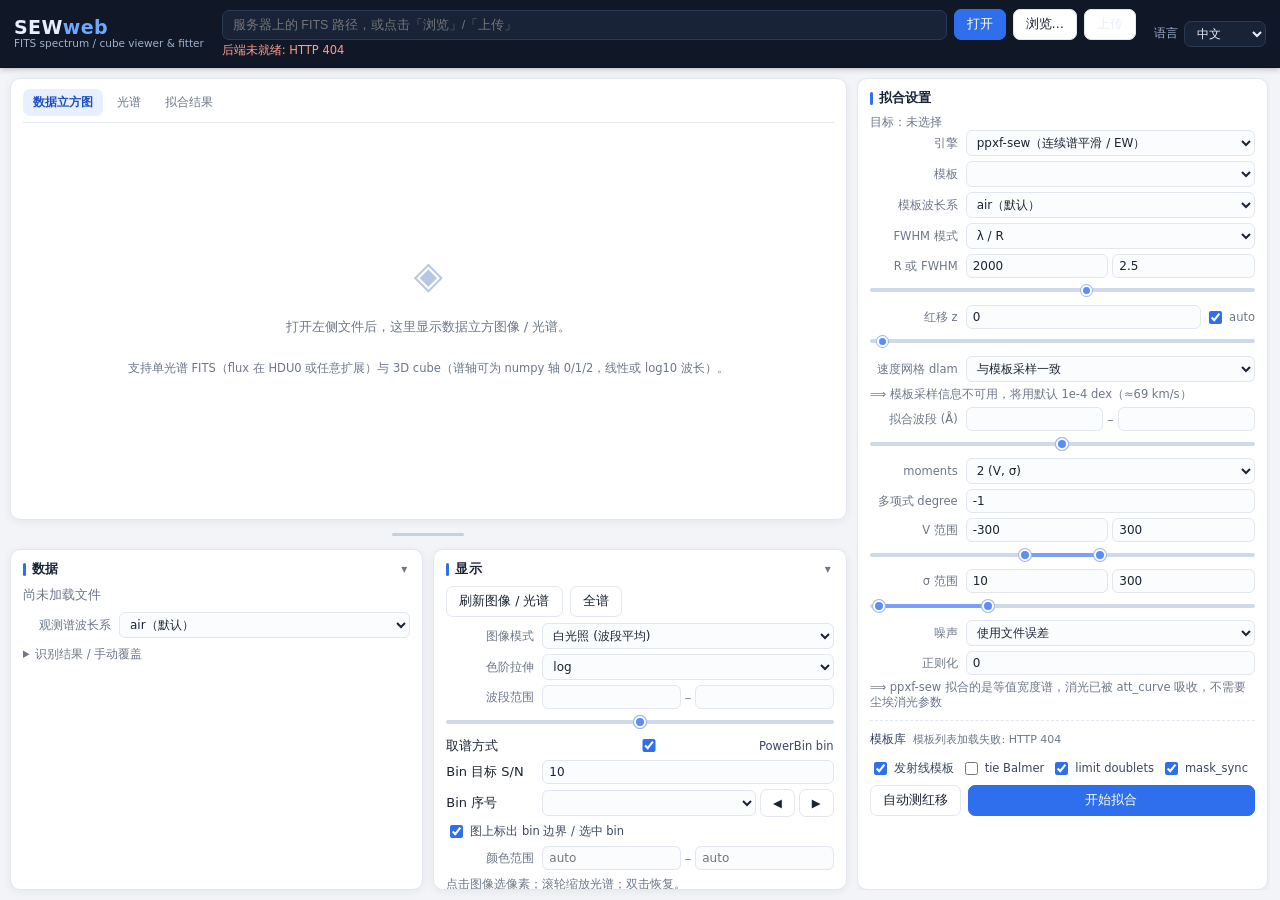
==== commit 32573848: "webapp: 首次进入设置工作区 + 依赖缓存，结果默认落到工作区 - workspace.js：首次引导选目录（File System Access API），目录句柄存 IndexedDB - " ====
--- a/static/index.html
+++ b/static/index.html
@@ -103,6 +103,10 @@
       <details id="wsDetails" class="hidden">
         <summary><span data-i18n="ws.title"></span> <span id="wsStatus" class="muted"></span></summary>
         <div class="row small muted"><span data-i18n="ws.hint"></span></div>
+        <div class="row small muted">
+          <span id="wsDirStatus"></span>
+          <button id="wsCacheBtn" class="ghost small" data-i18n="ws.cache"></button>
+        </div>
 
         <h4 data-i18n="ws.templates"></h4>
         <div id="wsTplList" class="wslist"></div>
--- a/static/style.css
+++ b/static/style.css
@@ -361,3 +361,15 @@
   aside,#datasetCard,#viewCard{overflow:visible}
   .display-card{min-height:520px}
 }
+
+/* ---------------- 首次引导（工作区） ---------------- */
+.wizard{position:fixed;inset:0;background:rgba(12,20,36,.55);z-index:120;
+  display:flex;align-items:center;justify-content:center;padding:20px}
+.wizard-box{background:#fff;border-radius:12px;box-shadow:0 18px 50px rgba(10,20,40,.35);
+  padding:20px 22px;max-width:520px;width:100%}
+.wizard-box h2{margin:0 0 6px;font-size:16px}
+.wizard-box p{margin:0 0 8px;color:var(--muted);font-size:12px;line-height:1.6}
+.wiz-list{margin:0 0 12px 18px;padding:0;color:#4a566d}
+.wiz-list li{margin:2px 0}
+.wiz-pick{display:flex;gap:8px;flex-wrap:wrap;margin:10px 0 6px}
+.wiz-foot{margin-top:12px;display:flex;justify-content:flex-end}
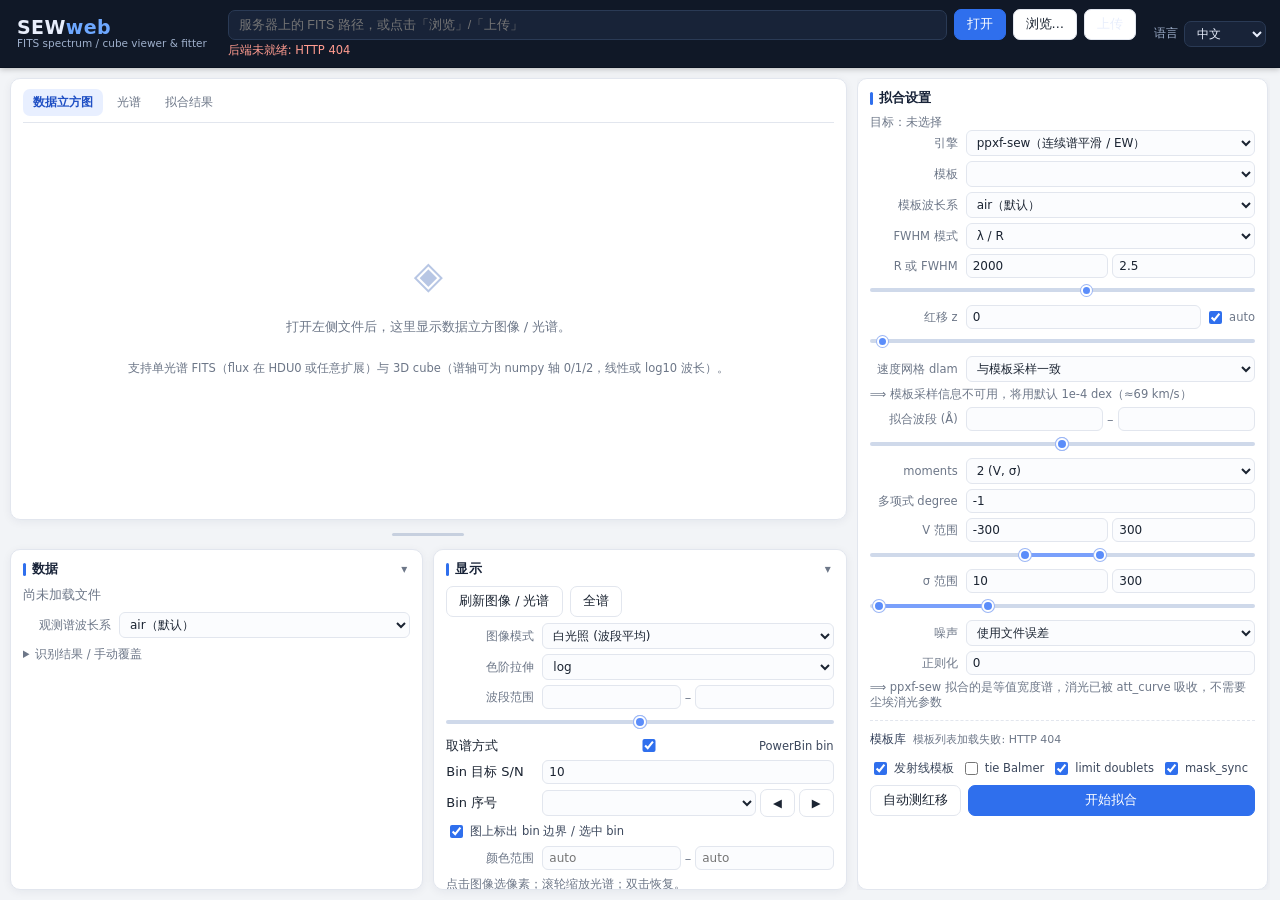
==== commit add41313: "server: 服务器端文件浏览 + 可切换的服务器工作区（点 SEWweb 图标打开设置面板）" ====
--- a/static/index.html
+++ b/static/index.html
@@ -10,7 +10,7 @@
 <body>
 
 <header>
-  <div class="brand">
+  <div class="brand" id="brandBtn" data-i18n-title="set.open" role="button" tabindex="0">
     <span class="logo">SEW<span>web</span></span>
     <span class="sub">FITS spectrum / cube viewer &amp; fitter</span>
   </div>
@@ -102,7 +102,7 @@
 
       <details id="wsDetails" class="hidden">
         <summary><span data-i18n="ws.title"></span> <span id="wsStatus" class="muted"></span></summary>
-        <div class="row small muted"><span data-i18n="ws.hint"></span></div>
+        <div class="row small muted"><span id="wsHint" data-i18n="ws.hint"></span></div>
         <div class="row small muted">
           <span id="wsDirStatus"></span>
           <button id="wsCacheBtn" class="ghost small" data-i18n="ws.cache"></button>
--- a/static/style.css
+++ b/static/style.css
@@ -26,6 +26,9 @@
   padding:9px 14px;background:#101827;color:#e8eefc;
   border-bottom:1px solid #0b1220;box-shadow:0 1px 6px rgba(0,0,0,.25);
 }
+.brand{cursor:pointer;border-radius:6px;padding:1px 3px;transition:background .12s}
+.brand:hover{background:rgba(110,168,255,.14)}
+.brand:focus-visible{outline:2px solid #6ea8ff;outline-offset:2px}
 .brand{display:flex;flex-direction:column;line-height:1.05}
 .logo{font-size:19px;font-weight:700;letter-spacing:.4px}
 .logo span{color:#6ea8ff}
@@ -373,3 +376,7 @@
 .wiz-list li{margin:2px 0}
 .wiz-pick{display:flex;gap:8px;flex-wrap:wrap;margin:10px 0 6px}
 .wiz-foot{margin-top:12px;display:flex;justify-content:flex-end}
+/* 工作区设置面板 */
+.set-sec{margin:10px 0;padding-top:8px;border-top:1px dashed var(--line)}
+.set-h{font-size:12.5px;color:#33405a;font-weight:600;margin-bottom:4px}
+#setCur{font-family:ui-monospace,Consolas,monospace;font-size:11.5px}
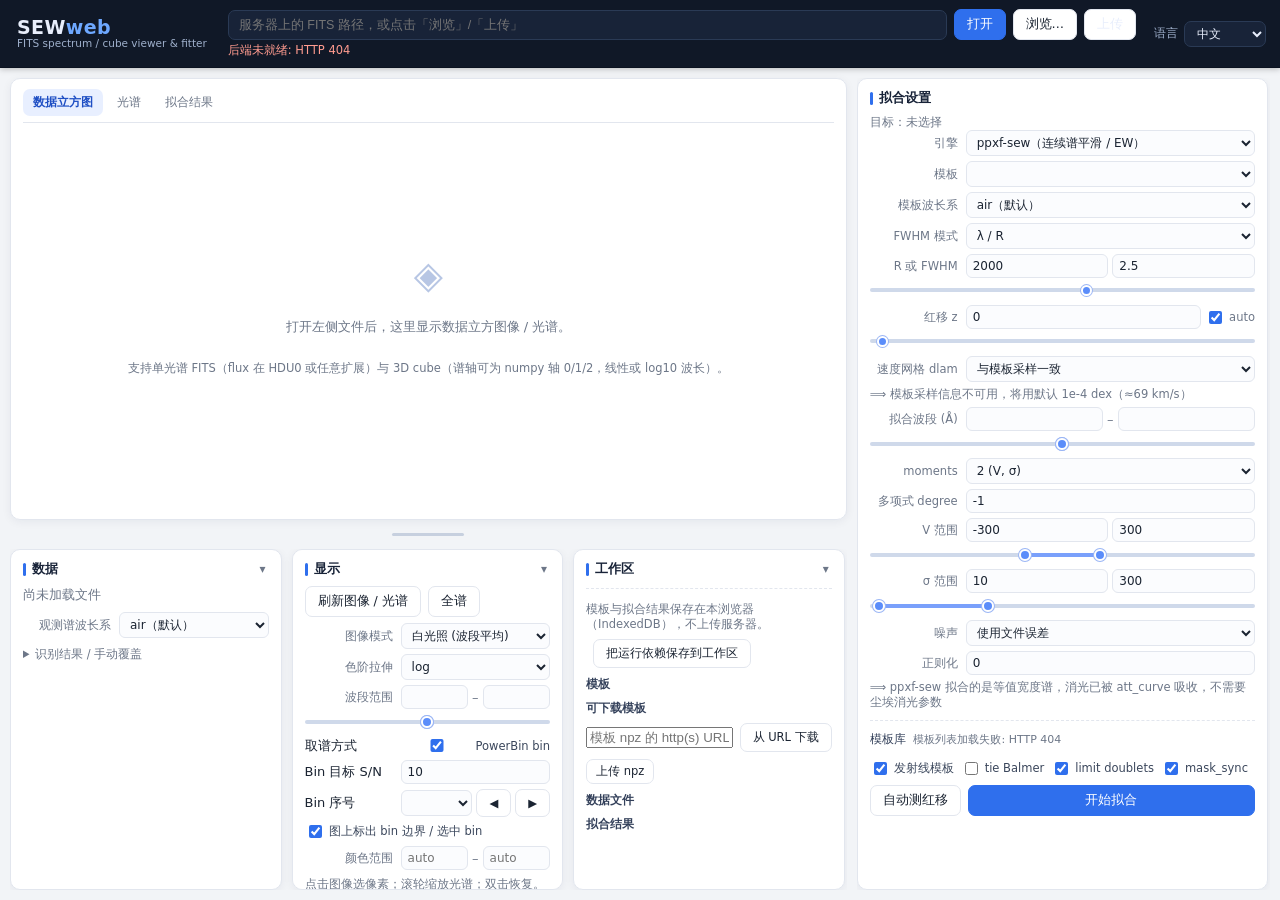
==== commit e46a2950: "layout: 工作区拆为独立面板，与数据/显示并排在左下角（三面板）" ====
--- a/static/index.html
+++ b/static/index.html
@@ -99,36 +99,6 @@
         <div class="row"><label class="chk"><input id="ovWaveLog" type="checkbox"/> <span data-i18n="data.wavelog"></span></label></div>
         <button id="applyOverride" class="ghost" data-i18n="data.apply"></button>
       </details>
-
-      <details id="wsDetails" class="hidden">
-        <summary><span data-i18n="ws.title"></span> <span id="wsStatus" class="muted"></span></summary>
-        <div class="row small muted"><span id="wsHint" data-i18n="ws.hint"></span></div>
-        <div class="row small muted">
-          <span id="wsDirStatus"></span>
-          <button id="wsCacheBtn" class="ghost small" data-i18n="ws.cache"></button>
-        </div>
-
-        <h4 data-i18n="ws.templates"></h4>
-        <div id="wsTplList" class="wslist"></div>
-        <h4 data-i18n="ws.available"></h4>
-        <div id="wsAvailList" class="wslist"></div>
-        <div class="row">
-          <input id="wsTplUrl" type="text" style="flex:1;min-width:0"
-                 data-i18n-ph="ws.url.ph"/>
-          <button id="wsTplDl" class="ghost small" data-i18n="tpl.download"></button>
-        </div>
-        <div class="row">
-          <label class="upload-btn small"><span data-i18n="tpl.upload"></span>
-            <input id="wsTplUp" type="file" accept=".npz"/>
-          </label>
-        </div>
-
-        <h4 data-i18n="ws.data"></h4>
-        <div id="wsFileList" class="wslist"></div>
-
-        <h4 data-i18n="ws.results"></h4>
-        <div id="wsResList" class="wslist"></div>
-      </details>
       </div>
     </section>
 
@@ -215,6 +185,41 @@
         <div class="cbar-grad"></div>
         <div class="cbar-labels"><span id="cbarMin">-</span><span id="cbarMax">-</span></div>
       </div>
+      </div>
+    </section>
+
+    <section class="card" id="wsCard">
+      <h3><span data-i18n="ws.title"></span>
+        <button class="collapse-btn" data-target="wsDetails"
+                data-i18n-title="collapse.title.ws">▾</button></h3>
+      <div id="wsDetails">
+        <div class="row small muted"><span id="wsHint" data-i18n="ws.hint"></span></div>
+        <div class="row small muted">
+          <span id="wsDirStatus"></span>
+          <button id="wsCacheBtn" class="ghost small" data-i18n="ws.cache"></button>
+        </div>
+        <div id="wsStatus" class="small muted"></div>
+
+        <h4 data-i18n="ws.templates"></h4>
+        <div id="wsTplList" class="wslist"></div>
+        <h4 data-i18n="ws.available"></h4>
+        <div id="wsAvailList" class="wslist"></div>
+        <div class="row">
+          <input id="wsTplUrl" type="text" style="flex:1;min-width:0"
+                 data-i18n-ph="ws.url.ph"/>
+          <button id="wsTplDl" class="ghost small" data-i18n="tpl.download"></button>
+        </div>
+        <div class="row">
+          <label class="upload-btn small"><span data-i18n="tpl.upload"></span>
+            <input id="wsTplUp" type="file" accept=".npz"/>
+          </label>
+        </div>
+
+        <h4 data-i18n="ws.data"></h4>
+        <div id="wsFileList" class="wslist"></div>
+
+        <h4 data-i18n="ws.results"></h4>
+        <div id="wsResList" class="wslist"></div>
       </div>
     </section>
 
--- a/static/style.css
+++ b/static/style.css
@@ -89,11 +89,11 @@
 .vsplit:hover span,.vsplit.dragging span{background:var(--accent);height:4px}
 #centerPanel{grid-column:1 / 3;grid-row:1;display:flex;flex-direction:column;
   min-width:0;min-height:0}
-#leftPanel{display:contents}
-#datasetCard{grid-column:1;grid-row:3}
-#viewCard{grid-column:2;grid-row:3}
+#leftPanel{grid-column:1 / 3;grid-row:3;display:grid;
+  grid-template-columns:repeat(3,minmax(0,1fr));gap:10px;
+  min-height:0;min-width:0}
 #rightPanel{grid-column:3;grid-row:1 / 4}
-#datasetCard,#viewCard,#rightPanel{
+#datasetCard,#viewCard,#wsCard,#rightPanel{
   min-height:0;min-width:0;overflow-y:auto;overflow-x:hidden;margin-bottom:0}
 #rightPanel>.card{margin-bottom:0;height:100%;overflow-y:auto}
 /* 结果视图嵌在上方展示卡里，去掉自身卡片外观 */
@@ -358,10 +358,10 @@
     height:auto;overflow:visible}
   #centerPanel{grid-column:1 / -1;grid-row:1}
   .vsplit{display:none}
-  #datasetCard{grid-column:1;grid-row:2}
-  #viewCard{grid-column:2;grid-row:2}
+  #leftPanel{grid-column:1 / -1;grid-row:2;
+    grid-template-columns:repeat(auto-fit,minmax(260px,1fr))}
   #rightPanel{grid-column:1 / -1;grid-row:3}
-  aside,#datasetCard,#viewCard{overflow:visible}
+  aside,#datasetCard,#viewCard,#wsCard{overflow:visible}
   .display-card{min-height:520px}
 }
 
@@ -380,3 +380,8 @@
 .set-sec{margin:10px 0;padding-top:8px;border-top:1px dashed var(--line)}
 .set-h{font-size:12.5px;color:#33405a;font-weight:600;margin-bottom:4px}
 #setCur{font-family:ui-monospace,Consolas,monospace;font-size:11.5px}
+
+/* 工作区设置 → 服务器目录浏览（需压在 .wizard 之上） */
+#wsDirPicker{z-index:130}
+#wsDirPicker .modal-box{max-height:74vh}
+#wsDirPicker .browselist{max-height:44vh}
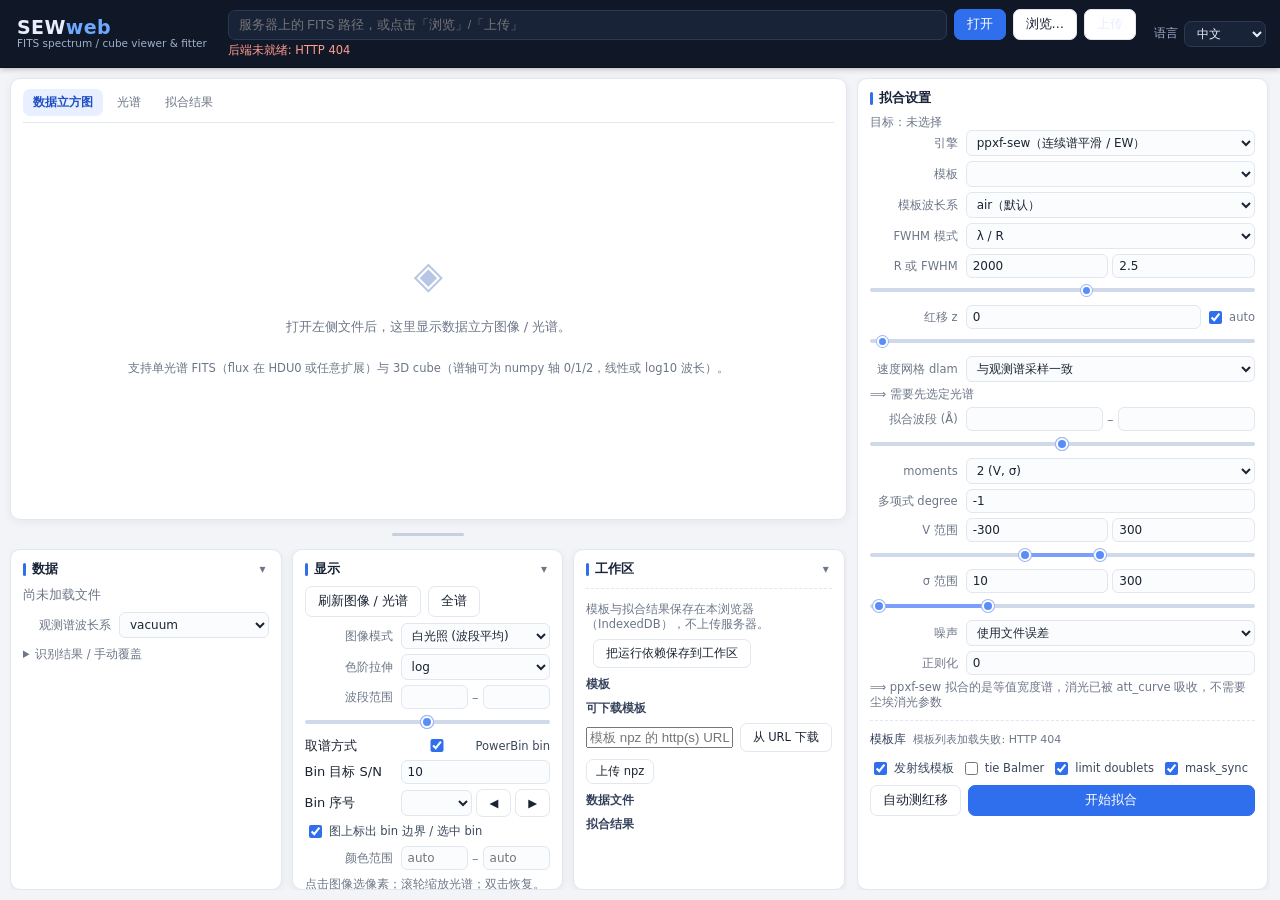
==== commit 09597c94: "perf(fit): 拟合单线程；dlam 默认跟随观测采样；观测谱波长系默认真空 单线程（照 DGIS/cube.ipynb 的做法：必须在 import numpy 之前直接赋值 env）： - " ====
--- a/static/index.html
+++ b/static/index.html
@@ -50,7 +50,7 @@
         <label data-i18n="data.obsVac" data-i18n-title="data.obsVac.title"></label>
         <select id="obsVacSel">
           <option value="air" data-i18n="data.air"></option>
-          <option value="vacuum" data-i18n="data.vacuum"></option>
+          <option value="vacuum" selected data-i18n="data.vacuum"></option>
         </select>
       </div>
 
@@ -204,6 +204,10 @@
         <div id="wsTplList" class="wslist"></div>
         <h4 data-i18n="ws.available"></h4>
         <div id="wsAvailList" class="wslist"></div>
+        <div id="wsDlBox" class="hidden">
+          <div class="small muted" id="wsDlMsg"></div>
+          <div class="progress"><div class="progress-bar" id="wsDlBar"></div></div>
+        </div>
         <div class="row">
           <input id="wsTplUrl" type="text" style="flex:1;min-width:0"
                  data-i18n-ph="ws.url.ph"/>
@@ -351,8 +355,8 @@
         <div class="span2"><input class="rngsingle" type="range" id="zR"/></div>
         <label data-i18n="fit.dlam"></label>
         <select id="dlamModeSel" data-i18n-title="fit.dlam.title">
-          <option value="template" selected data-i18n="fit.dlam.template"></option>
-          <option value="obs" data-i18n="fit.dlam.obs"></option>
+          <option value="obs" selected data-i18n="fit.dlam.obs"></option>
+          <option value="template" data-i18n="fit.dlam.template"></option>
           <option value="custom" data-i18n="fit.dlam.custom"></option>
         </select>
         <div id="dlamCustomRow" class="span2" style="display:none">
@@ -485,6 +489,9 @@
       <div id="browseDirs"></div>
       <div id="browseFiles"></div>
     </div>
+    <div class="row" style="margin-top:8px">
+      <button id="browseLocal" class="ghost" data-i18n="modal.pickLocal"></button>
+    </div>
   </div>
 </div>
 
--- a/static/style.css
+++ b/static/style.css
@@ -271,8 +271,7 @@
   color:var(--muted);font-family:ui-monospace,monospace;margin-top:3px}
 
 /* ---------------- progress ---------------- */
-.progress{height:8px;background:#e8ecf4;border-radius:6px;overflow:hidden;margin-top:8px}
-.progress-bar{height:100%;width:0;background:linear-gradient(90deg,#4f8cff,#0d9488);
+.progress{height:8px;background:#e8ecf4;border-radius:6px;overflow:hidden;margin-top:8px}.progress-bar{height:100%;width:0;background:linear-gradient(90deg,#4f8cff,#0d9488);
   transition:width .25s ease}
 #fitMsg{margin-top:4px}
 
@@ -385,3 +384,14 @@
 #wsDirPicker{z-index:130}
 #wsDirPicker .modal-box{max-height:74vh}
 #wsDirPicker .browselist{max-height:44vh}
+
+/* 模板下载状态条 */
+#wsDlBox{margin:6px 0 2px}
+#wsDlBox .progress{height:6px}
+
+/* 连接算力服务器：三步部署向导 */
+.dep-step{margin-top:10px;font-weight:600;font-size:13px;color:#334155}
+.deploycmd{margin:4px 0 0;padding:8px 10px;background:#f1f5f9;border:1px solid #e2e8f0;
+  border-radius:6px;font-family:ui-monospace,SFMono-Regular,Menlo,Consolas,monospace;
+  font-size:12px;line-height:1.5;white-space:pre-wrap;word-break:break-all;
+  color:#0f172a;max-height:132px;overflow:auto}
